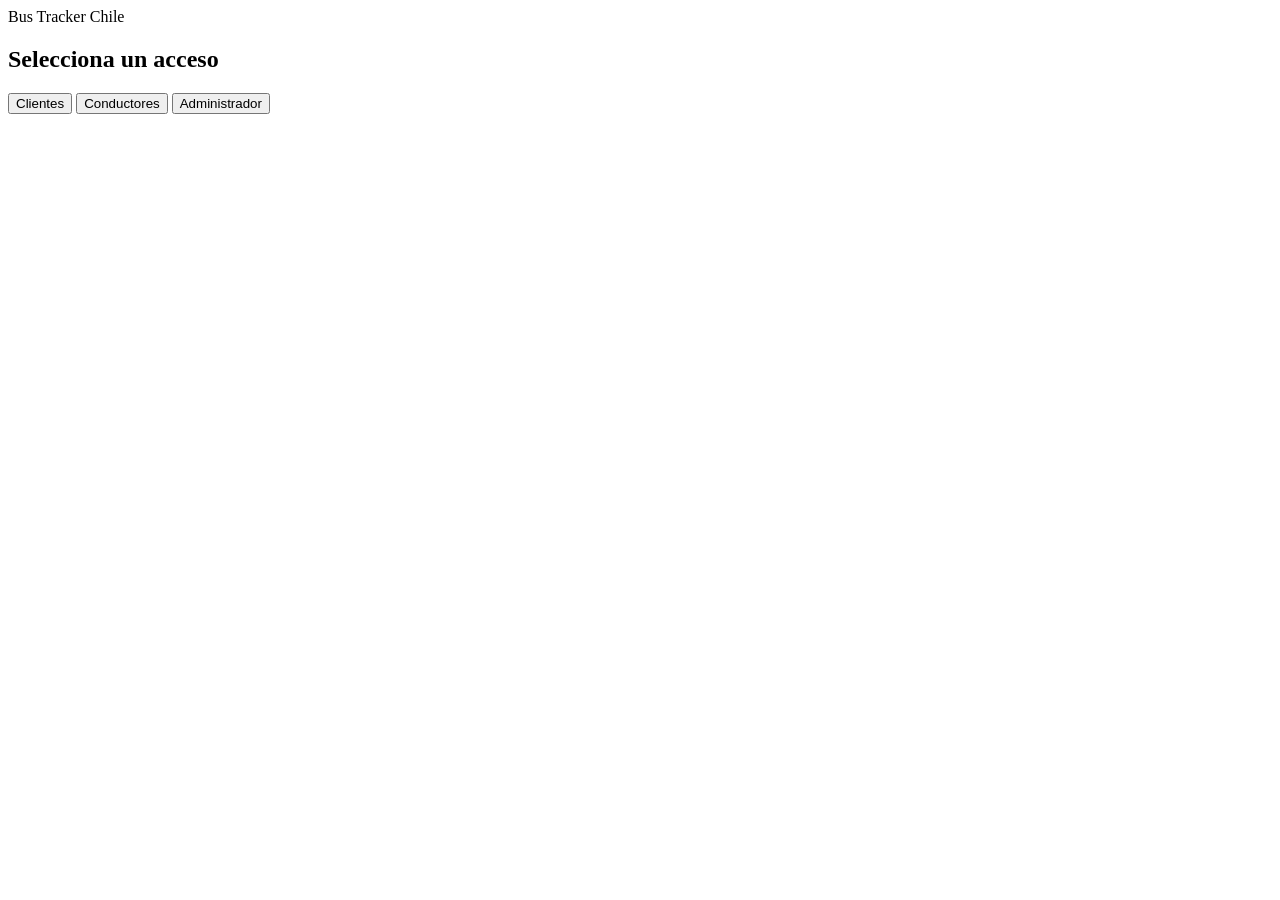
==== index.html @ 9b48eca7 "Add files via upload" ====
<!DOCTYPE html>
<html lang="es">
<head>
  <meta charset="UTF-8">
  <meta name="viewport" content="width=device-width, initial-scale=1.0">
  <title>Bus Tracker Chile</title>
  <link rel="stylesheet" href="assets/styles.css">
</head>
<body>
  <header>Bus Tracker Chile</header>
  <div class="container">
    <div class="card">
      <h2>Selecciona un acceso</h2>
      <div class="grid">
        <a href="cliente/index.html"><button>Clientes</button></a>
        <a href="conductor/index.html"><button class="success">Conductores</button></a>
        <a href="admin/index.html"><button class="secondary">Administrador</button></a>
      </div>
    </div>
  </div>
</body>
</html>
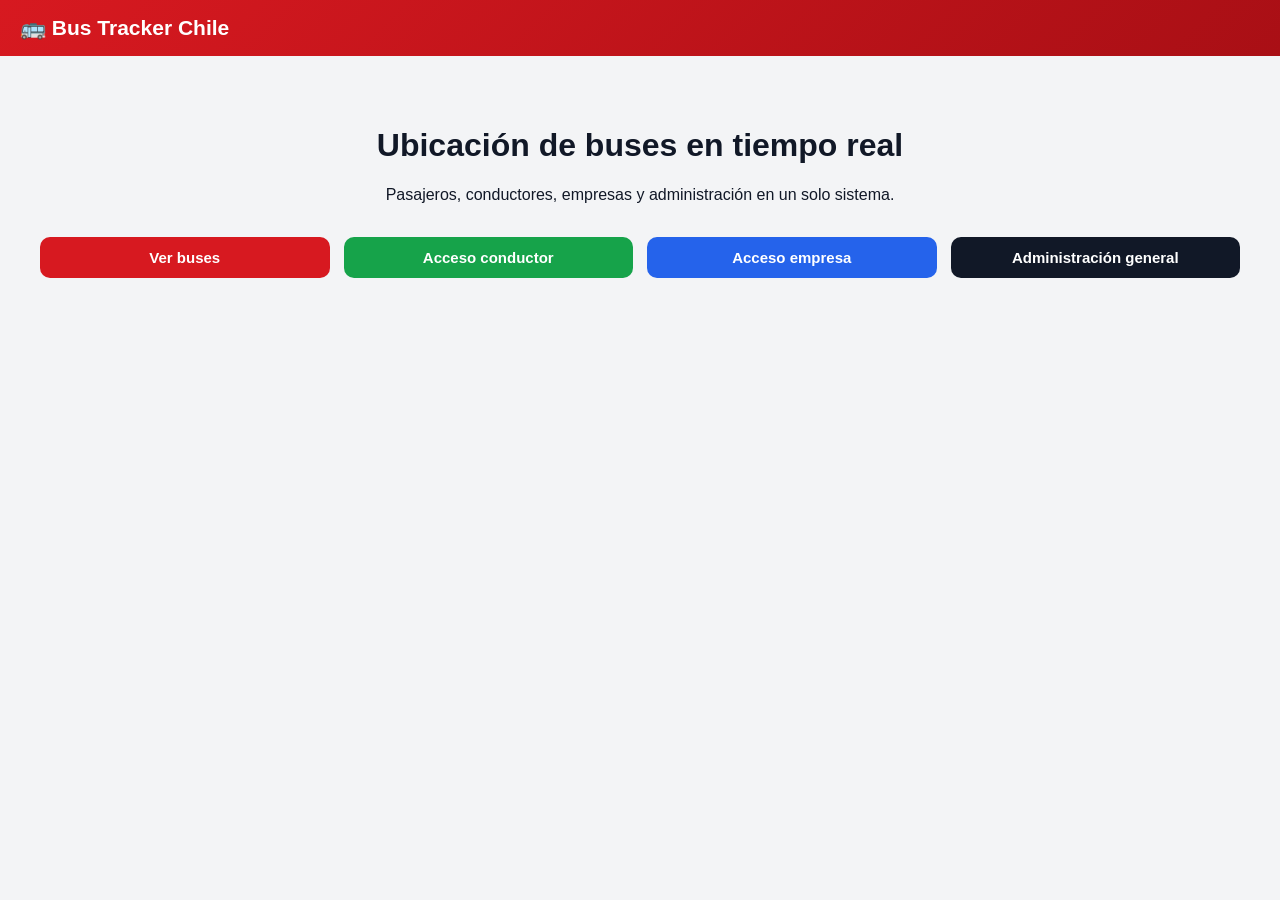
==== commit 7fc89455: "Add files via upload" ====
--- a/index.html
+++ b/index.html
@@ -1,22 +1,23 @@
-<!DOCTYPE html>
+<!doctype html>
 <html lang="es">
 <head>
-  <meta charset="UTF-8">
-  <meta name="viewport" content="width=device-width, initial-scale=1.0">
+  <meta charset="utf-8">
+  <meta name="viewport" content="width=device-width,initial-scale=1">
   <title>Bus Tracker Chile</title>
   <link rel="stylesheet" href="assets/styles.css">
 </head>
 <body>
-  <header>Bus Tracker Chile</header>
-  <div class="container">
-    <div class="card">
-      <h2>Selecciona un acceso</h2>
-      <div class="grid">
-        <a href="cliente/index.html"><button>Clientes</button></a>
-        <a href="conductor/index.html"><button class="success">Conductores</button></a>
-        <a href="admin/index.html"><button class="secondary">Administrador</button></a>
-      </div>
-    </div>
+<header>🚌 Bus Tracker Chile</header>
+<div class="container hero">
+  <h1>Ubicación de buses en tiempo real</h1>
+  <p>Pasajeros, conductores, empresas y administración en un solo sistema.</p>
+
+  <div class="grid access-grid" style="margin-top:24px">
+    <a href="cliente/"><button>Ver buses</button></a>
+    <a href="conductor/"><button class="success">Acceso conductor</button></a>
+    <a href="empresa/"><button class="blue">Acceso empresa</button></a>
+    <a href="admin/"><button class="secondary">Administración general</button></a>
   </div>
+</div>
 </body>
 </html>
--- a/assets/styles.css
+++ b/assets/styles.css
@@ -0,0 +1,165 @@
+:root {
+  --red:#d71920;
+  --red-dark:#a90f15;
+  --dark:#111827;
+  --muted:#6b7280;
+  --light:#f3f4f6;
+  --green:#16a34a;
+  --yellow:#eab308;
+  --blue:#2563eb;
+  --white:#fff;
+}
+*{box-sizing:border-box}
+body{margin:0;font-family:Arial,Helvetica,sans-serif;background:var(--light);color:var(--dark)}
+header{background:linear-gradient(135deg,var(--red),var(--red-dark));color:#fff;padding:16px 20px;font-size:21px;font-weight:700;position:sticky;top:0;z-index:1000}
+.container{max-width:1240px;margin:auto;padding:18px}
+.card{background:#fff;border-radius:15px;padding:18px;margin-bottom:16px;box-shadow:0 6px 20px rgba(0,0,0,.08)}
+.grid{display:grid;grid-template-columns:repeat(auto-fit,minmax(230px,1fr));gap:14px}
+.grid-2{display:grid;grid-template-columns:minmax(280px,.8fr) minmax(420px,1.4fr);gap:16px}
+input,select,textarea,button{width:100%;padding:12px;margin-top:9px;border-radius:10px;border:1px solid #d1d5db;font-size:15px}
+button{border:0;background:var(--red);color:#fff;font-weight:700;cursor:pointer}
+button:hover{filter:brightness(.96)}
+button.secondary{background:var(--dark)}
+button.success{background:var(--green)}
+button.warning{background:var(--yellow);color:#111}
+button.danger{background:#b91c1c}
+button.blue{background:var(--blue)}
+button.small-btn{width:auto;padding:8px 10px;margin:2px}
+.hidden{display:none!important}
+.nav{display:flex;flex-wrap:wrap;gap:8px;margin-bottom:16px}
+.nav button{width:auto;background:#fff;color:var(--dark);border:1px solid #d1d5db}
+.nav button.active{background:var(--red);color:#fff;border-color:var(--red)}
+.stat{font-size:30px;font-weight:800;margin-top:4px}
+.small{font-size:13px;color:var(--muted)}
+.status{display:inline-block;padding:6px 10px;border-radius:999px;color:#fff;font-size:13px;font-weight:700}
+.online{background:var(--green)}
+.offline{background:var(--muted)}
+.pending{background:var(--yellow);color:#111}
+.table-wrap{overflow:auto}
+table{width:100%;border-collapse:collapse;min-width:760px}
+th,td{padding:10px;border-bottom:1px solid #e5e7eb;text-align:left;vertical-align:top}
+th{background:#fafafa;position:sticky;top:0}
+#map,#fleetMap{height:62vh;min-height:420px;border-radius:14px;overflow:hidden}
+.hero{text-align:center;padding:50px 20px}
+a{text-decoration:none}
+.form-help{background:#fff7ed;border-left:4px solid #f97316;padding:10px 12px;border-radius:8px;margin-top:10px;font-size:13px}
+.bus-map-marker{background:transparent;border:0}
+.bus-pin{width:48px;height:48px;display:flex;align-items:center;justify-content:center;font-size:27px;background:var(--red);border:4px solid #fff;border-radius:50% 50% 50% 10%;transform:rotate(-45deg);box-shadow:0 4px 12px rgba(0,0,0,.35);line-height:1}
+.bus-pin span{display:block;transform:rotate(45deg)}
+.bus-popup{min-width:210px;line-height:1.55}
+.bus-popup-title{font-size:17px;font-weight:800;color:var(--red);margin-bottom:5px}
+.bus-list{display:grid;grid-template-columns:repeat(auto-fit,minmax(240px,1fr));gap:12px;margin-top:14px}
+.bus-card{background:#fff;border-left:5px solid var(--red);border-radius:12px;padding:13px;box-shadow:0 4px 14px rgba(0,0,0,.08)}
+.bus-card h4{margin:0 0 8px}
+.filters{display:grid;grid-template-columns:1fr 1fr;gap:10px}
+.empty{padding:18px;text-align:center;color:var(--muted)}
+@media(max-width:850px){.grid-2{grid-template-columns:1fr}.filters{grid-template-columns:1fr}}
+@media(max-width:650px){.container{padding:12px}.card{padding:14px}header{font-size:18px}#map,#fleetMap{min-height:400px;height:58vh}}
+
+
+.separator {
+  margin: 22px 0;
+  border: 0;
+  border-top: 1px solid #e5e7eb;
+}
+
+.access-grid {
+  grid-template-columns: repeat(auto-fit, minmax(210px, 1fr));
+}
+
+.company-grid {
+  display: grid;
+  gap: 14px;
+}
+
+.company-card {
+  background: #fff;
+  border: 1px solid #e5e7eb;
+  border-left: 6px solid var(--blue);
+  border-radius: 14px;
+  padding: 16px;
+  box-shadow: 0 4px 14px rgba(0,0,0,.06);
+}
+
+.company-card-head,
+.company-title {
+  display: flex;
+  align-items: center;
+  justify-content: space-between;
+  gap: 14px;
+}
+
+.company-card h3,
+.company-title h2 {
+  margin: 0 0 8px;
+}
+
+.company-icon {
+  font-size: 36px;
+}
+
+.company-icon-large {
+  font-size: 52px;
+}
+
+.company-data {
+  display: grid;
+  gap: 6px;
+  margin: 14px 0;
+  font-size: 14px;
+}
+
+.company-stats {
+  display: grid;
+  grid-template-columns: repeat(4, 1fr);
+  gap: 8px;
+  margin-top: 14px;
+}
+
+.company-stats div {
+  background: #f8fafc;
+  border-radius: 10px;
+  padding: 10px 6px;
+  text-align: center;
+}
+
+.company-stats strong {
+  display: block;
+  font-size: 22px;
+}
+
+.company-stats span {
+  display: block;
+  color: var(--muted);
+  font-size: 12px;
+  margin-top: 3px;
+}
+
+.company-actions {
+  display: flex;
+  flex-wrap: wrap;
+  gap: 6px;
+  margin-top: 14px;
+}
+
+.company-bus-pin {
+  background: var(--blue);
+}
+
+#companyMap {
+  height: 62vh;
+  min-height: 420px;
+  border-radius: 14px;
+  overflow: hidden;
+}
+
+@media (max-width: 650px) {
+  .company-stats {
+    grid-template-columns: repeat(2, 1fr);
+  }
+
+  #companyMap {
+    min-height: 400px;
+    height: 58vh;
+  }
+}
